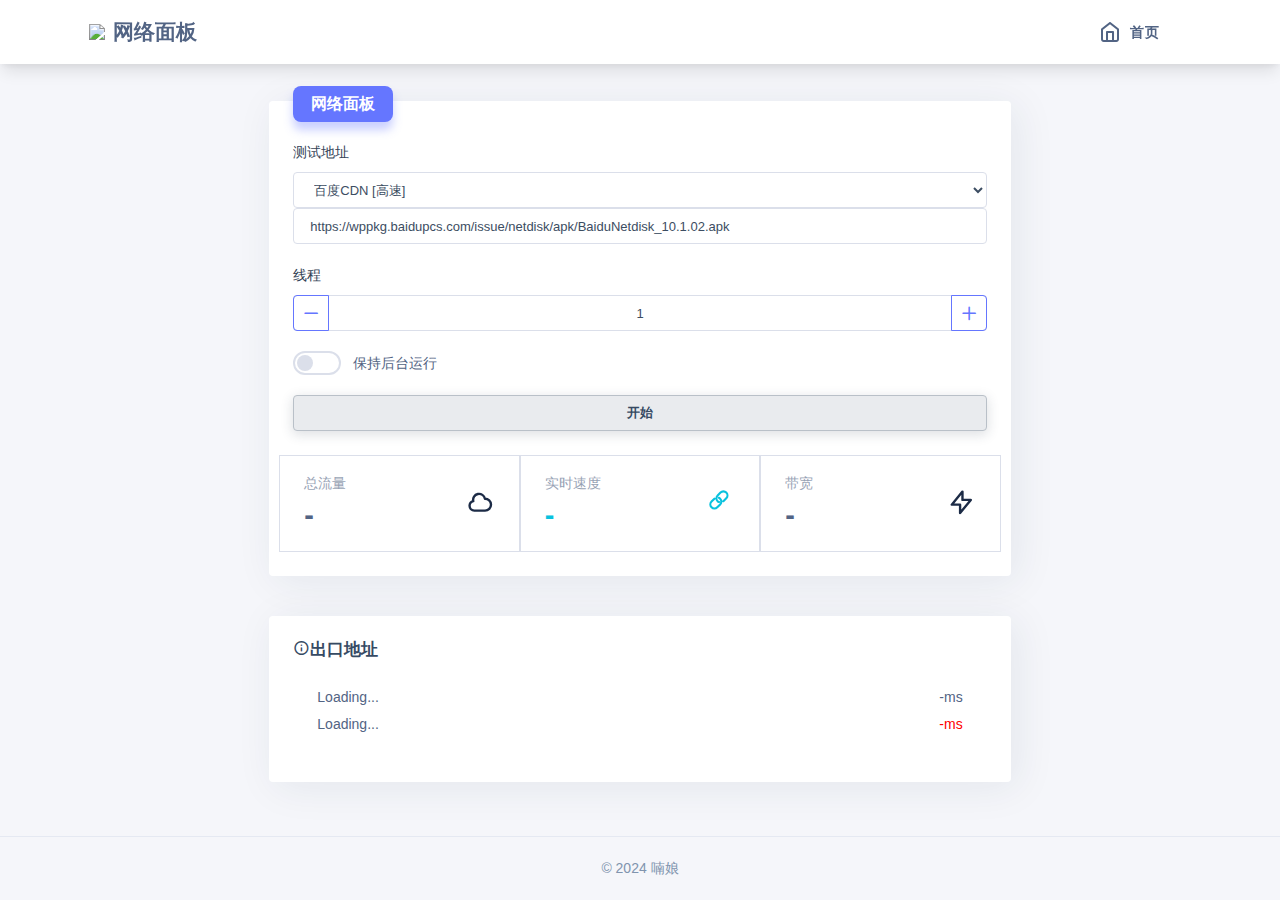
==== cs/index.html @ 0db7c97c "Add files via upload" ====
<!DOCTYPE html>
<html lang="zh" class="js">

<head>
  <meta http-equiv="Content-Type" content="text/html; charset=UTF-8">
  <meta name="viewport" content="width=device-width, initial-scale=1.0, maximum-scale=1.0, user-scalable=no">
  <title>网络面板</title>
  <meta name="keywords" content="IP查询,IP归属查询,在线测速,网速测试,多地IP查询,流量杀手网页,流量杀手在线">
  <meta name="description" content="测试您的网速，多地查询您的IP地址，同时具备网络延迟实时检测">
  <meta http-equiv="Cache-Control" content="no-store" />
  <link rel="stylesheet" href="./res/dashlite.css">
  <link rel="stylesheet" href="./res/style.css">
  <link rel="icon" href="https://q.qlogo.cn/headimg_dl?dst_uin=836721503&spec=640" type="image/png">
  <link rel="stylesheet" href="./res/layer.css" id="layuicss-layer">
 </head>

<body class="nk-body npc-invest bg-lighter no-touch nk-nio-theme" style="cursor:pointer">
  <!-- wrap @s -->
  <div class="nk-wrap ">
    <!-- main header @s -->
    <div class="nk-header nk-header-fluid nk-header-fixed is-light">
      <div class="container-xl">
        <div class="nk-header-wrap link-between">
          <div class="nk-header-brand">
            <a href="#" class="logo-link text-base"><img src="https://q.qlogo.cn/headimg_dl?dst_uin=836721503&spec=640"
                class="hide-mb-sm">网络面板</a>
          </div>
          <!-- .nk-header-brand -->
          <div class="nk-header-tools nk-header-menu" data-content="headerNav">
            <!-- Menu -->
            <ul class="nk-menu nk-menu-main">
              <li class="nk-menu-item ">
                <a href="../" class="nk-menu-link nk-ibx-action-item" data-original-title="" title="">
                  <em class="icon ni ni-home"></em>
                  <span class="nk-menu-text">首页</span>
                </a>
              </li>
              <!-- <li class="nk-menu-item ">
                                <a href="/" class="nk-menu-link nk-ibx-action-item">
                                    <em class="icon ni ni-policy"></em>
                                    <span class="nk-menu-text">IP归属查询</span>
                                </a>
                            </li>
                            <li class="nk-menu-item ">
                                <a href="/" class="nk-menu-link nk-ibx-action-item">
                                    <em class="icon ni ni-dropbox"></em>
                                    <span class="nk-menu-text">免费图床</span>
                                </a>
                            </li>
                            <li class="nk-menu-item ">
                                <a href="#" class="nk-menu-link nk-ibx-action-item">
                                    <em class="icon ni ni-heart"></em>
                                    <span class="nk-menu-text">占位占位</span>
                                </a>
                            </li>
                            <li class="nk-menu-item ">
                                <a href="/" class="nk-menu-link nk-ibx-action-item">
                                    <em class="icon ni ni-comments"></em>
                                    <span class="nk-menu-text">留言反馈</span>
                                </a>
                            </li> -->
            </ul>
          </div>
          <!-- .nk-header-tools -->
        </div>
        <!-- .nk-header-wrap -->
      </div>
      <!-- .container-fliud -->
    </div>
    <!-- main header @e -->
    <!-- content @s -->
    <div class="nk-content nk-content-lg nk-content-fluid">

      <style>
        .stat {
          width: 100%;
          column-gap: 1rem;
          padding: 1rem 1.5rem;
        }

        .stat-title {
          white-space: nowrap;
          opacity: .6;
        }

        .stat-value {
          white-space: nowrap;
          grid-column-start: 1;
          font-size: 1.8rem;
          font-weight: 700;
          line-height: 2.5rem
        }
      </style>
      <div id="app" class="container-xl">
        <div class="col-sm-12 col-md-10 col-xl-8 center-block">
          <div class="card card-preview">
            <div class="card-inner mt-3">
              <div class="nya-title nk-ibx-action-item progress-rating"><span
                  class="nk-menu-text font-weight-bold">网络面板</span></div>
              <div class="form-group"><label class="form-label">测试地址</label>
                <div class="form-control-wrap">
                  <select id='select'
                    onchange="document.getElementById('link').value=this.options[this.selectedIndex].value;setCookie('select',this.selectedIndex,365);"
                    type="text" class="form-control">
                    <option value="" id="diy">自定义</option>
                    <option selected="selected" value="https://wppkg.baidupcs.com/issue/netdisk/apk/BaiduNetdisk_10.1.02.apk">百度CDN [高速]</option>
                    <option value="https://kodo-toolbox.qiniu.com/kodo-browser-Linux-x64-v1.0.17.zip">七牛云CDN [高速]</option>
                    <option value="https://img.alicdn.com/imgextra/i1/O1CN01xA4P9S1JsW2WEg0e1_!!6000000001084-2-tps-2880-560.png">阿里CDN</option>
                    <option value="https://game.gtimg.cn/images/nz/web202106/index/bc_part1.gif?0.3190485611376561">腾讯CDN</option>
                    <option value="https://lf9-cdn-tos.bytecdntp.com/cdn/yuntu-index/1.0.4/case/maiteng/detailbg.png">字节跳动</option>
                    <option value="https://img10.360buyimg.com/live/jfs/t1/128947/12/26918/1361527/6260e71bE0ee85af5/ecaa17ea8dd3dddb.jpg">京东</option>
                    <option value="https://pic-bucket.ws.126.net/photo/0003/2022-04-24/H5N2082C00AJ0003NOS.jpg">网易</option>
                    <option value="https://cnbj0.fds.api.xiaomi.com/b2c-data-mishop/9b9d95e1ece27d5ec75205e5fe719ba5.apk">小米</option>
                    <option value="https://wwwstatic.vivo.com.cn/vivoportal/files/resource/funtouch/1651200648928/images/os2-jude-video.mp4">Vivo</option>
                    <option value="https://d.musicapp.migu.cn/upload/fbpt_rsync_apps/local/signed/MobileMusic7140/MobileMusic7140_0140068.apk">咪咕音乐</option>
                    <option value="https://img.mcloud.139.com/material_prod/material_media/20221128/1669626861087.png">和彩云</option>
                    <option value="https://vod-origin-rjzy.gdoss.xstore.ctyun.cn/07da9eb52ad948c7b58b760003c0006b.mp4">天翼云</option>
                    <option value="https://cachefly.cachefly.net/100mb.test">Cachefly Test [Global]</option>
                    <option value="https://speed.cloudflare.com/__down?bytes=1073741824">Cloudflare Speed [Global]</option>
                  </select>
                  <input value=""
                    oninput="document.getElementById('select').selectedIndex=0;document.getElementById('diy').value=this.value;setCookie('diy',this.value,365);setCookie('select',0,365);" type="text" id="link"
                    placeholder="请输入下载链接" autocomplete="off" class="form-control">
                </div>
              </div>
              <div class="form-group"><label class="form-label">线程</label>
                <div class="form-control-wrap number-spinner-wrap"><button
                    onclick="var thread=document.getElementById('thread');if(thread.value!=thread.min)thread.value--;"
                    class="btn btn-icon btn-outline-primary number-spinner-btn number-minus"><em
                      class="icon ni ni-minus"></em></button> <input
                    onchange="var self= document.getElementById('thread');if(self.value<self.min)self.value=self.min;if(self.value>self.max)self.value=self.max"
                    id='thread' type="number" min="1" max="32" value=1 class="form-control number-spinner"> <button
                    onclick="var thread=document.getElementById('thread');if(thread.value!=thread.max)thread.value++;"
                    class="btn btn-icon btn-outline-primary number-spinner-btn number-plus"><em class="icon ni ni-plus"></em></button>
                </div>
              </div>
              <div class="form-group" id="back">
                <div class="preview-block">
                  <div class="custom-control custom-switch checked"><input onclick="musiccontrol(this)" type="checkbox" id="customSwitch2"
                      class="custom-control-input"> <label for="customSwitch2" class="custom-control-label">保持后台运行</label>
                  </div>
                </div>
              </div> 
              <button onclick="botton_clicked();" type="button" id="do" class="btn btn-dim btn-outline-secondary btn-block card-link">
                开始
              </button>
              <div class="row mt-4">
                <div class="col-sm-12 col-md-4 border stat"  onclick='inputMax=prompt("请输入流量上限(GB)\n不填为不设置上限","");if(inputMax !== null)setMax(inputMax)'>
                  <div class="text-dark"><svg xmlns="http://www.w3.org/2000/svg" fill="none" viewBox="0 0 24 24"
                      stroke="currentColor" class="h-15 w-15 float-right pt-3">
                      <path stroke-linecap="round" stroke-linejoin="round" stroke-width="2"
                        d="M3 15a4 4 0 004 4h9a5 5 0 10-.1-9.999 5.002 5.002 0 10-9.78 2.096A4.001 4.001 0 003 15z">
                      </path>
                    </svg></div>
                  <div class="stat-title">总流量<a id="showMax"></a></div>
                  <div class="stat-value" id="total">-</div>
                </div>
                <div class="col-sm-12 col-md-4 border stat">
                  <div class="text-info"><svg xmlns="http://www.w3.org/2000/svg" fill="none" viewBox="0 0 24 24"
                      stroke="currentColor" class="h-15 w-15 float-right pt-3">
                      <path stroke-linecap="round" stroke-linejoin="round" stroke-width="1"
                        d="M16.469,8.924l-2.414,2.413c-0.156,0.156-0.408,0.156-0.564,0c-0.156-0.155-0.156-0.408,0-0.563l2.414-2.414c1.175-1.175,1.175-3.087,0-4.262c-0.57-0.569-1.326-0.883-2.132-0.883s-1.562,0.313-2.132,0.883L9.227,6.511c-1.175,1.175-1.175,3.087,0,4.263c0.288,0.288,0.624,0.511,0.997,0.662c0.204,0.083,0.303,0.315,0.22,0.52c-0.171,0.422-0.643,0.17-0.52,0.22c-0.473-0.191-0.898-0.474-1.262-0.838c-1.487-1.485-1.487-3.904,0-5.391l2.414-2.413c0.72-0.72,1.678-1.117,2.696-1.117s1.976,0.396,2.696,1.117C17.955,5.02,17.955,7.438,16.469,8.924 M10.076,7.825c-0.205-0.083-0.437,0.016-0.52,0.22c-0.083,0.205,0.016,0.437,0.22,0.52c0.374,0.151,0.709,0.374,0.997,0.662c1.176,1.176,1.176,3.088,0,4.263l-2.414,2.413c-0.569,0.569-1.326,0.883-2.131,0.883s-1.562-0.313-2.132-0.883c-1.175-1.175-1.175-3.087,0-4.262L6.51,9.227c0.156-0.155,0.156-0.408,0-0.564c-0.156-0.156-0.408-0.156-0.564,0l-2.414,2.414c-1.487,1.485-1.487,3.904,0,5.391c0.72,0.72,1.678,1.116,2.696,1.116s1.976-0.396,2.696-1.116l2.414-2.413c1.487-1.486,1.487-3.905,0-5.392C10.974,8.298,10.55,8.017,10.076,7.825">
                      </path>
                    </svg></div>
                  <div class="stat-title" id="describe">实时速度</div>
                  <div class="stat-value text-info" id="speed">-</div>
                </div>
                <div class="col-sm-12 col-md-4 border stat">
                  <div class="text-dark"><svg xmlns="http://www.w3.org/2000/svg" fill="none" viewBox="0 0 24 24"
                      stroke="currentColor" class="h-15 w-15 float-right pt-3">
                      <path stroke-linecap="round" stroke-linejoin="round" stroke-width="2"
                        d="M13 10V3L4 14h7v7l9-11h-7z"></path>
                    </svg></div>
                  <div class="stat-title">带宽</div>
                  <div class="stat-value" id="mbps">-</div>
                </div>
              </div>
            </div>
          </div>
          <div class="card card-preview">
            <div class="card-inner">
              <h6><em class="icon ni ni-info"></em>出口地址</h6>
              <div class="accordion-inner">
                <li class="nk-menu-item ">
                  <a class="text-waring" style="pointer-events:none;" id="ipcn">Loading...</a>
                  <a class="text-waring" style="pointer-events:none;float: right;" id="laycn">-ms</a>
                </li>
                <li class="nk-menu-item ">
                <a style="pointer-events:none;" id="ipgb">Loading...</a>
                <a style="pointer-events:none;float: right;" id="laygb">-ms</a>
                </li>
              </div>
            </div>
          </div>
        </div>
      </div>
    </div>
    <!-- content @d -->
    <div class="nk-footer nk-footer-fluid bg-lighter">
      <div class="container-xl">
        <div class="nk-footer-wrap">
          <div class="nk-footer-copyright"> © 2024 <a href="https://blog.qqdsw8.cn/">喃娘 </a>
          </div>
        </div>
      </div>
    </div>
    <!-- footer @e -->
  </div>
  <!-- wrap @e -->
  <audio controls id="music" loop="loop" style="display:none">
    <source src="res/background.mp3" type="audio/mpeg">
  </audio>
  <script>
    // 禁用双击放大(防止按加减按钮误触)
    var lastTouchEnd = 0
    if (!!('ontouchstart' in window || navigator.maxTouchPoints)) {
      document.documentElement.addEventListener(
        'touchend',
        function (event) {
          var now = Date.now()
          if (now - lastTouchEnd <= 300) {
            event.preventDefault()
          }
          lastTouchEnd = now
        },
        {
          passive: false
        }
      )
    }
    
      function show(num,des,flo){
      var cnum=num;
      var total_index=0;
      while(cnum>=1024){
          if(total_index==des.length-1)break;
          cnum=cnum/1024;
          total_index++;
      }
      return cnum.toFixed(flo[total_index])+des[total_index];
  }


    function musiccontrol(botton){
      if (/Mobi|Android|iPhone/i.test(navigator.userAgent)) {
        if(document.getElementById("customSwitch2").checked)document.getElementById("music").play()
        else document.getElementById("music").pause()
      }
    }

    document.getElementById("music").addEventListener("pause", function () {
            document.title='网络面板'
            if(run&&!visibl)botton_clicked()
            document.getElementById("customSwitch2").checked=false
        })
    document.getElementById("music").addEventListener("play", function () {
            if(!(run||visibl))botton_clicked()
            document.getElementById("customSwitch2").checked=true
        })
    function setCookie(cname,cvalue,exdays)
    {
      var d = new Date();
      d.setTime(d.getTime()+(exdays*24*60*60*1000));
      var expires = "expires="+d.toGMTString();
      document.cookie = cname + "=" + cvalue + "; " + expires;
    }
    function getCookie(cname)
    {
      var name = cname + "=";
      var ca = document.cookie.split(';');
      for(var i=0; i<ca.length; i++) 
      {
        var c = ca[i].trim();
        if (c.indexOf(name)==0) return c.substring(name.length,c.length);
      }
      return "";
    }
    document.getElementById('diy').value=getCookie("diy");
    if(getCookie("select"))document.getElementById('select').selectedIndex=getCookie("select");
    var selector=document.getElementById("select");
    document.getElementById('link').value=selector.options[selector.selectedIndex].value;


    var Maximum =0
    setMax(getCookie('Max'))

    function setMax(inputMax){
        if(inputMax>0){
          setCookie("Max",inputMax,365)
          Maximum = inputMax*1073741824
          document.getElementById("showMax").innerText='/' + show(Maximum,['B','KB','MB','GB','TB','PB'],[0,0,1,2,2,2])
        }else{
          Maximum = 0
          document.getElementById("showMax").innerText=''
          setCookie("Max",0,365)
        }
      }
  </script>

<script src='main.js?1'></script>
<div style="display: none">
<script type="text/javascript" src="https://js.users.51.la/21354177.js"></script>
    </div>
</body>
</html>
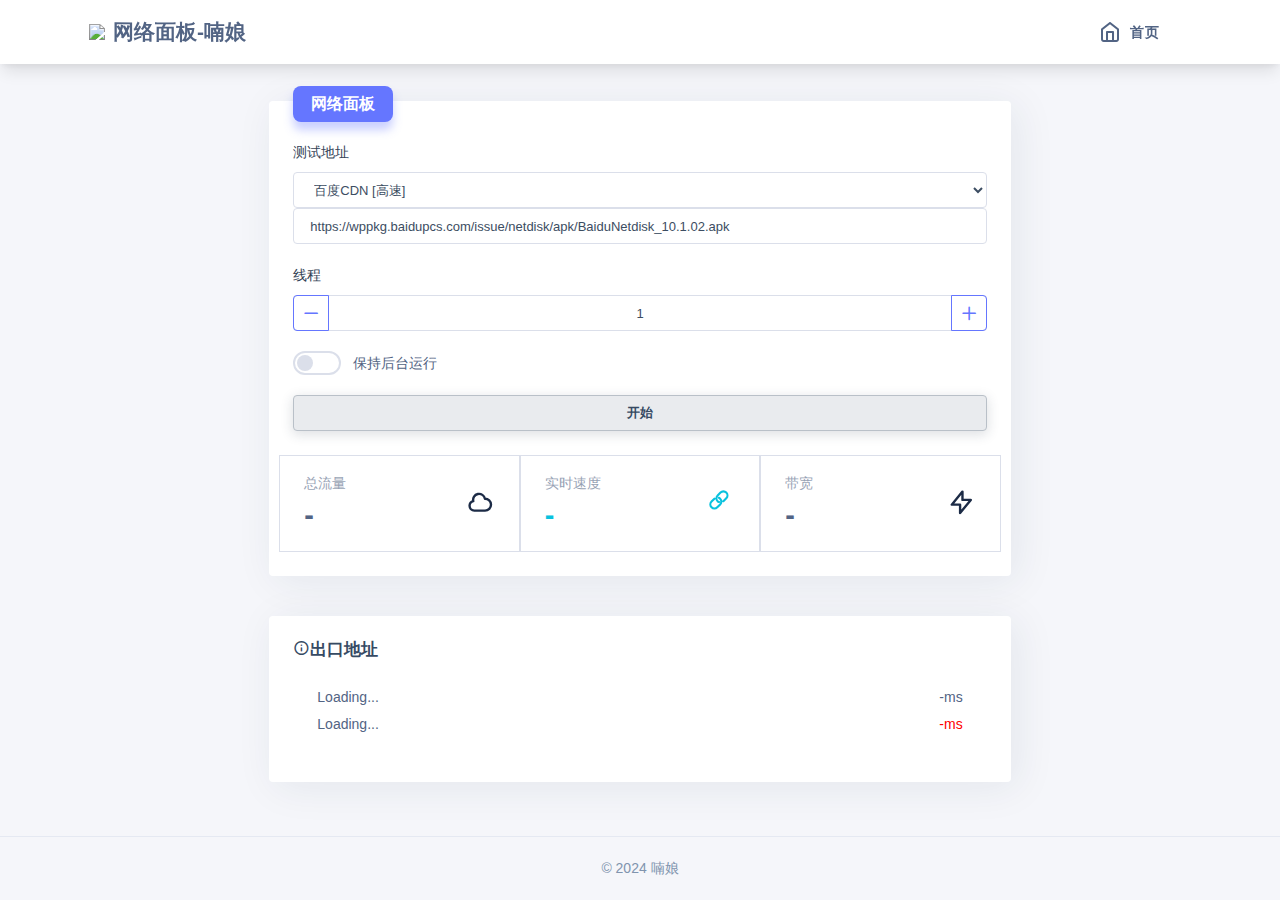
==== commit 154864e0: "Update index.html" ====
--- a/cs/index.html
+++ b/cs/index.html
@@ -10,7 +10,7 @@
   <meta http-equiv="Cache-Control" content="no-store" />
   <link rel="stylesheet" href="./res/dashlite.css">
   <link rel="stylesheet" href="./res/style.css">
-  <link rel="icon" href="https://q.qlogo.cn/headimg_dl?dst_uin=836721503&spec=640" type="image/png">
+  <link rel="icon" href="https://q.qlogo.cn/headimg_dl?dst_uin=3096142327&spec=640" type="image/png">
   <link rel="stylesheet" href="./res/layer.css" id="layuicss-layer">
  </head>
 
@@ -23,7 +23,7 @@
         <div class="nk-header-wrap link-between">
           <div class="nk-header-brand">
             <a href="#" class="logo-link text-base"><img src="https://q.qlogo.cn/headimg_dl?dst_uin=836721503&spec=640"
-                class="hide-mb-sm">网络面板</a>
+                class="hide-mb-sm">网络面板-喃娘</a>
           </div>
           <!-- .nk-header-brand -->
           <div class="nk-header-tools nk-header-menu" data-content="headerNav">
@@ -199,7 +199,7 @@
     <div class="nk-footer nk-footer-fluid bg-lighter">
       <div class="container-xl">
         <div class="nk-footer-wrap">
-          <div class="nk-footer-copyright"> © 2024 <a href="https://blog.qqdsw8.cn/">喃娘 </a>
+          <div class="nk-footer-copyright"> © 2024 <a href="http://nan.cloudns.ch/">喃娘 </a>
           </div>
         </div>
       </div>
